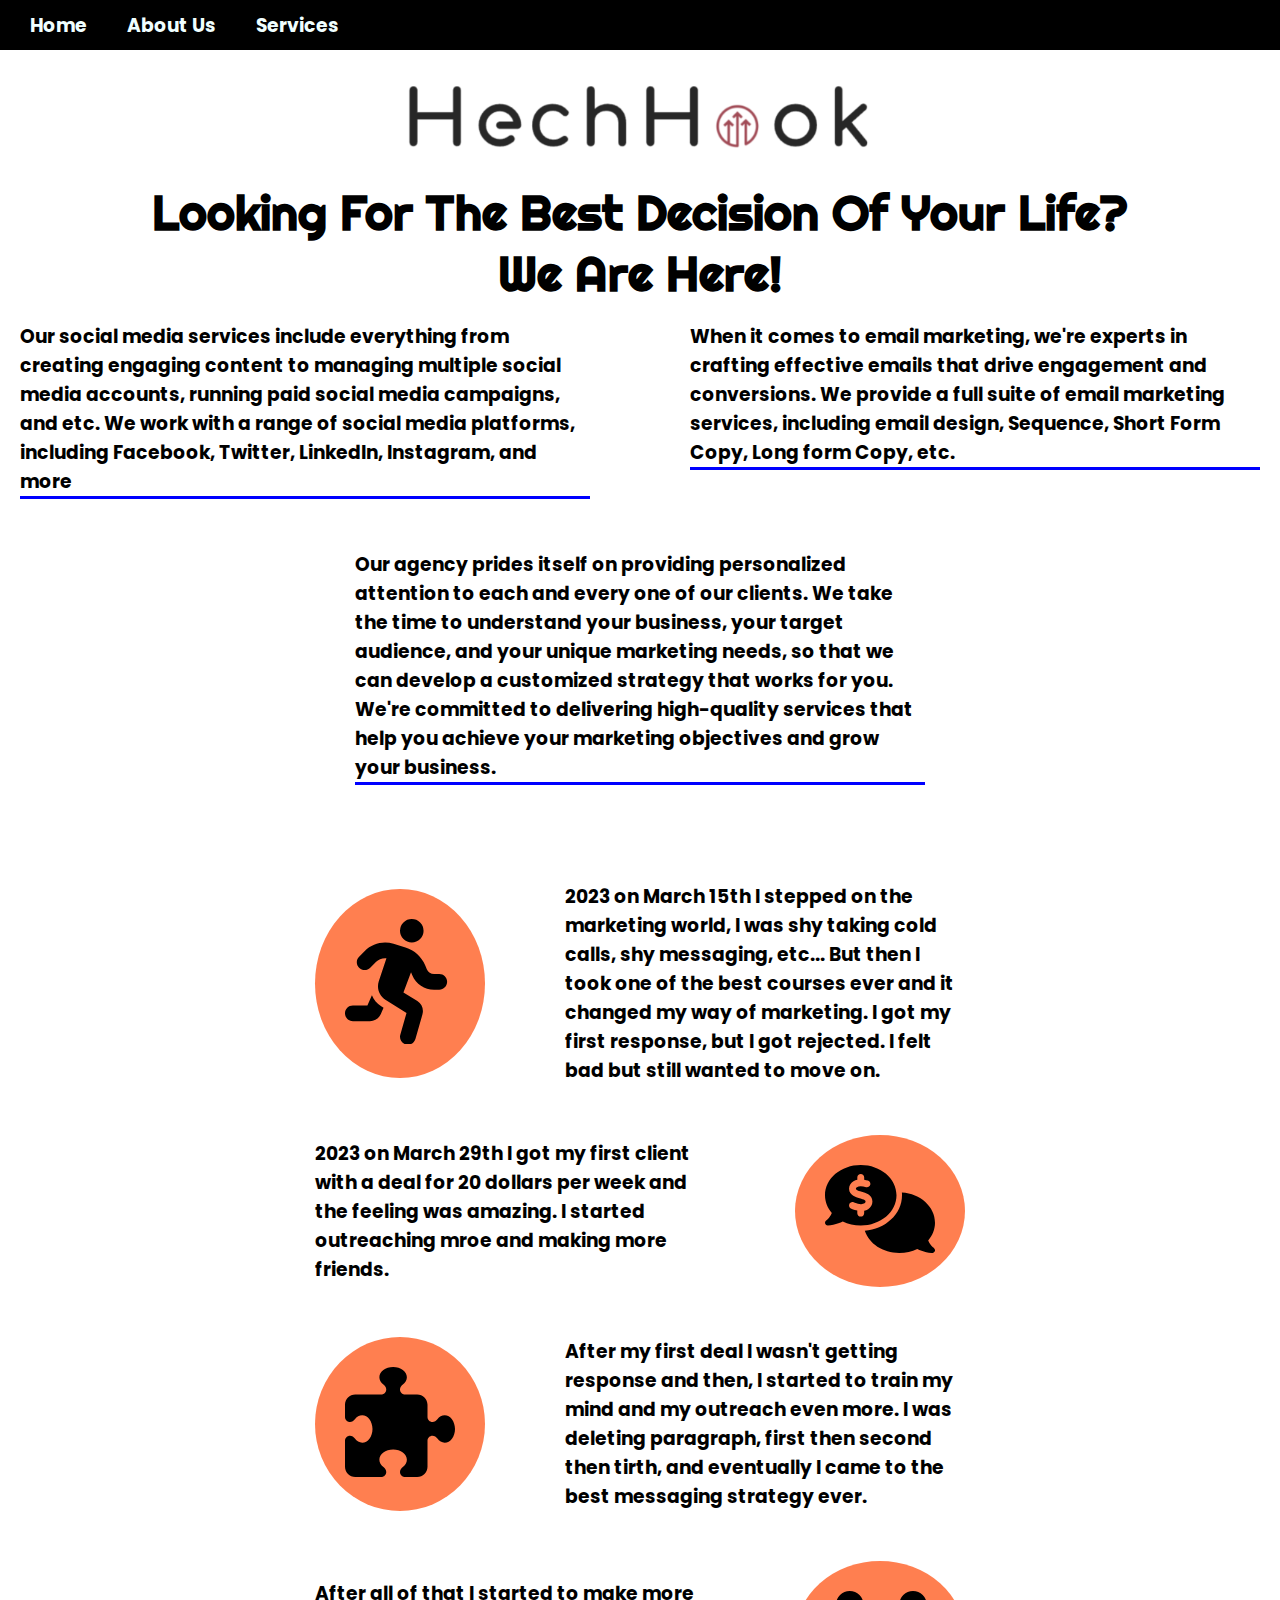
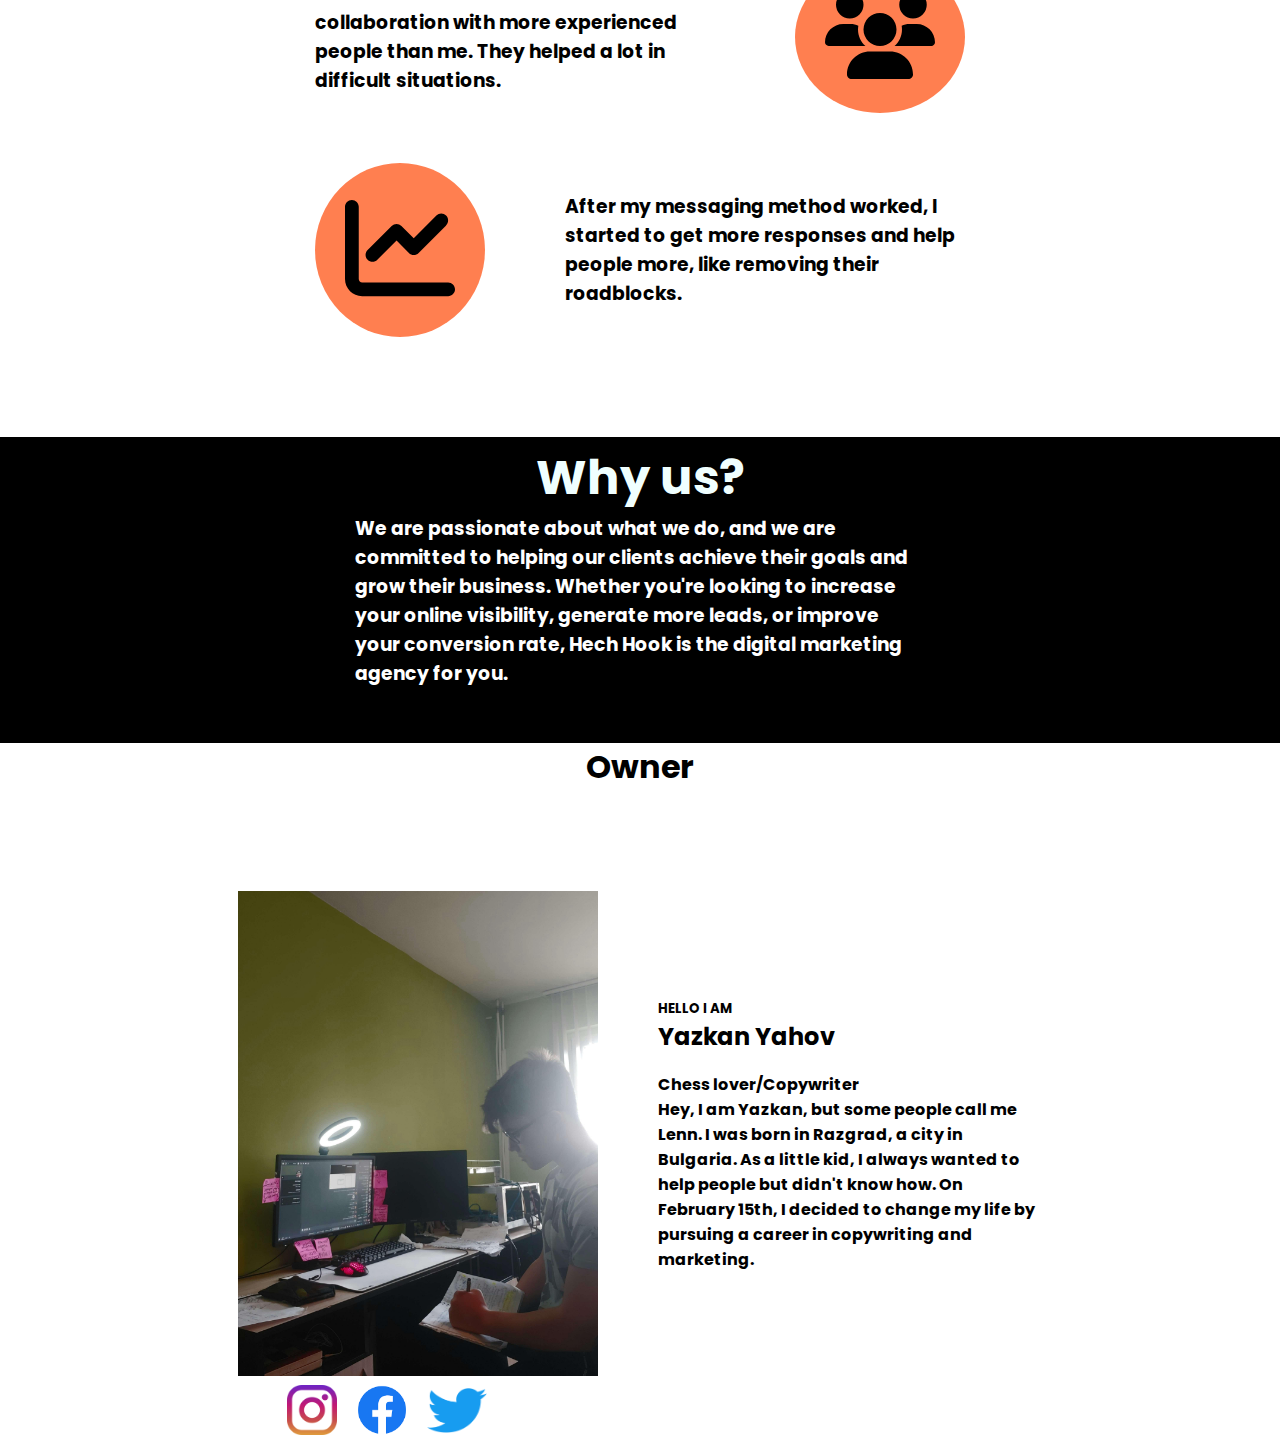
==== index.html @ 3c3c9016 "Fix directories" ====
<!DOCTYPE html>
<html>

<head>
    <link
        href="https://fonts.googleapis.com/css2?family=Lobster&family=Oswald:wght@300&family=Poppins:wght@700&family=Sedgwick+Ave+Display&display=swap"
        rel="stylesheet">
    <link
        href="https://fonts.googleapis.com/css2?family=Lobster&family=Oswald:wght@300&family=Poppins:wght@700&family=Righteous&family=Sedgwick+Ave+Display&display=swap"
        rel="stylesheet">
    <link href="https://fonts.googleapis.com/css2?family=Oswald:wght@300&family=Poppins:wght@400;600;700&display=swap"
        rel="stylesheet">
    <link rel="stylesheet" href="asstesland/styles.css">
    <link rel="stylesheet" href="asstesland/fonts.css">
    <title>Home</title>
</head>

<body>
    <div class="displayer">
        <div class="home">
            <a href="index.html" class="button">
                <h3 class="tops, headers, font1"><span class="underline-hover">Home</span></h3>
            </a>
        </div>
        <div class="aboutus">
            <a href="aboutus.html" class="button">
                <h3 class="tops, headers, font1"><span class="underline-hover">About Us</span></h3>
            </a>
        </div>
        <div class="service">
            <a href="services.html" class="button">
                <h3 class="tops, headers, font1"><span class="underline-hover">Services</span></h3>
            </a>
        </div>
    </div>
    <div class="header">
                <img src="BisPhotos/HeaderBisRenewed3.png" width="500" class="celebration-image">
    </div>
    <div class="titles">
        <h1 class="bigfont, font5">Looking For The Best Decision Of Your Life?</h1>
        <h1 class="bigfont, font5">We Are Here!</h1>
    </div>
    <div class="centering">
        <br>
    </div>
    <div class="centeringonTwo">
        <div class="centering">
            <br>
            <div class="border color-changing-text">
                <h3 class="format">Our social media services include everything from
                    creating engaging content to
                    managing
                    multiple social media accounts, running paid social media campaigns, and etc. We work with a
                    range
                    of
                    social
                    media platforms, including Facebook, Twitter, LinkedIn, Instagram, and more</h3>
            </div>
        </div>
        <div class="centering">
            <br>
            <div class="border color-changing-text">
                <h3 class="format">When it comes to email marketing, we're experts in
                    crafting effective emails that
                    drive
                    engagement and conversions. We provide a full suite of email marketing services, including email
                    design,
                    Sequence, Short Form Copy, Long form Copy, etc.</h3>
            </div>
        </div>
    </div>
    <br>
    <br>
    <br>
    <div class="centering">
        <br>

        <div class="border">
            <h3 class="format color-changing-text">
                Our agency prides itself on providing personalized attention to each
                and every one of our clients.
                We
                take the time to understand your business, your target audience, and your unique marketing needs, so
                that we can develop a customized strategy that works for you. We're committed to delivering
                high-quality
                services that help you achieve your marketing objectives and grow your business.
            </h3>
        </div>
    </div>
    <div class="position">
        <div class="feature">
            <div class="feature__image">
                <svg xmlns="http://www.w3.org/2000/svg" viewBox="0 0 448 512"
                    width="110"><!--! Font Awesome Pro 6.4.0 by @fontawesome - https://fontawesome.com/ License - https://fontawesome.com/license (Commercial License) Copyright 2023 Fonticons, Inc. -->
                    <path
                        d="M320 48a48 48 0 1 0 -96 0 48 48 0 1 0 96 0zM125.7 175.5c9.9-9.9 23.4-15.5 37.5-15.5c1.9 0 3.8 .1 5.6 .3L137.6 254c-9.3 28 1.7 58.8 26.8 74.5l86.2 53.9-25.4 88.8c-4.9 17 5 34.7 22 39.6s34.7-5 39.6-22l28.7-100.4c5.9-20.6-2.6-42.6-20.7-53.9L238 299l30.9-82.4 5.1 12.3C289 264.7 323.9 288 362.7 288H384c17.7 0 32-14.3 32-32s-14.3-32-32-32H362.7c-12.9 0-24.6-7.8-29.5-19.7l-6.3-15c-14.6-35.1-44.1-61.9-80.5-73.1l-48.7-15c-11.1-3.4-22.7-5.2-34.4-5.2c-31 0-60.8 12.3-82.7 34.3L57.4 153.4c-12.5 12.5-12.5 32.8 0 45.3s32.8 12.5 45.3 0l23.1-23.1zM91.2 352H32c-17.7 0-32 14.3-32 32s14.3 32 32 32h69.6c19 0 36.2-11.2 43.9-28.5L157 361.6l-9.5-6c-17.5-10.9-30.5-26.8-37.9-44.9L91.2 352z" />
                </svg>
            </div>
            <div class="feature__text">
                <h3>2023 on March 15th I stepped on the marketing world, I was shy taking cold calls, shy messaging,
                    etc... But then I took one of the best courses ever and it changed my way of marketing. I got my
                    first response, but I got rejected. I felt bad but still wanted to move on.
                </h3>
            </div>
        </div>
        <div class="feature feature-alt">
            <div class="feature__image">
                <svg xmlns="http://www.w3.org/2000/svg" viewBox="0 0 640 512"
                    width="110"><!--! Font Awesome Pro 6.4.0 by @fontawesome - https://fontawesome.com/ License - https://fontawesome.com/license (Commercial License) Copyright 2023 Fonticons, Inc. -->
                    <path
                        d="M416 176c0 97.2-93.1 176-208 176c-38.2 0-73.9-8.7-104.7-23.9c-7.5 4-16 7.9-25.2 11.4C59.8 346.4 37.8 352 16 352c-6.9 0-13.1-4.5-15.2-11.1s.2-13.8 5.8-17.9l0 0 0 0 .2-.2c.2-.2 .6-.4 1.1-.8c1-.8 2.5-2 4.3-3.7c3.6-3.3 8.5-8.1 13.3-14.3c5.5-7 10.7-15.4 14.2-24.7C14.7 250.3 0 214.6 0 176C0 78.8 93.1 0 208 0S416 78.8 416 176zM231.5 383C348.9 372.9 448 288.3 448 176c0-5.2-.2-10.4-.6-15.5C555.1 167.1 640 243.2 640 336c0 38.6-14.7 74.3-39.6 103.4c3.5 9.4 8.7 17.7 14.2 24.7c4.8 6.2 9.7 11 13.3 14.3c1.8 1.6 3.3 2.9 4.3 3.7c.5 .4 .9 .7 1.1 .8l.2 .2 0 0 0 0c5.6 4.1 7.9 11.3 5.8 17.9c-2.1 6.6-8.3 11.1-15.2 11.1c-21.8 0-43.8-5.6-62.1-12.5c-9.2-3.5-17.8-7.4-25.2-11.4C505.9 503.3 470.2 512 432 512c-95.6 0-176.2-54.6-200.5-129zM228 72c0-11-9-20-20-20s-20 9-20 20V86c-7.6 1.7-15.2 4.4-22.2 8.5c-13.9 8.3-25.9 22.8-25.8 43.9c.1 20.3 12 33.1 24.7 40.7c11 6.6 24.7 10.8 35.6 14l1.7 .5c12.6 3.8 21.8 6.8 28 10.7c5.1 3.2 5.8 5.4 5.9 8.2c.1 5-1.8 8-5.9 10.5c-5 3.1-12.9 5-21.4 4.7c-11.1-.4-21.5-3.9-35.1-8.5c-2.3-.8-4.7-1.6-7.2-2.4c-10.5-3.5-21.8 2.2-25.3 12.6s2.2 21.8 12.6 25.3c1.9 .6 4 1.3 6.1 2.1l0 0 0 0c8.3 2.9 17.9 6.2 28.2 8.4V280c0 11 9 20 20 20s20-9 20-20V266.2c8-1.7 16-4.5 23.2-9c14.3-8.9 25.1-24.1 24.8-45c-.3-20.3-11.7-33.4-24.6-41.6c-11.5-7.2-25.9-11.6-37.1-15l-.7-.2c-12.8-3.9-21.9-6.7-28.3-10.5c-5.2-3.1-5.3-4.9-5.3-6.7c0-3.7 1.4-6.5 6.2-9.3c5.4-3.2 13.6-5.1 21.5-5c9.6 .1 20.2 2.2 31.2 5.2c10.7 2.8 21.6-3.5 24.5-14.2s-3.5-21.6-14.2-24.5c-6.5-1.7-13.7-3.4-21.1-4.7V72z" />
                </svg>
            </div>
            <div class="feature__text">
                <h3>2023 on March 29th I got my first client with a deal for 20 dollars per week and the feeling was
                    amazing. I started outreaching mroe and making more friends.
                </h3>
            </div>
        </div>
        <div class="feature feature-alt">
            <div class="feature__text">
                <h3>After my first deal I wasn't getting response and then, I started to train my mind and my outreach
                    even more. I was deleting paragraph, first then second then tirth, and eventually I came to the best
                    messaging strategy ever.</h3>
            </div>
            <div class="feature__image">
                <svg xmlns="http://www.w3.org/2000/svg" viewBox="0 0 512 512"
                    width="110"><!--! Font Awesome Pro 6.4.0 by @fontawesome - https://fontawesome.com/ License - https://fontawesome.com/license (Commercial License) Copyright 2023 Fonticons, Inc. -->
                    <path
                        d="M192 104.8c0-9.2-5.8-17.3-13.2-22.8C167.2 73.3 160 61.3 160 48c0-26.5 28.7-48 64-48s64 21.5 64 48c0 13.3-7.2 25.3-18.8 34c-7.4 5.5-13.2 13.6-13.2 22.8v0c0 12.8 10.4 23.2 23.2 23.2H336c26.5 0 48 21.5 48 48v56.8c0 12.8 10.4 23.2 23.2 23.2v0c9.2 0 17.3-5.8 22.8-13.2c8.7-11.6 20.7-18.8 34-18.8c26.5 0 48 28.7 48 64s-21.5 64-48 64c-13.3 0-25.3-7.2-34-18.8c-5.5-7.4-13.6-13.2-22.8-13.2v0c-12.8 0-23.2 10.4-23.2 23.2V464c0 26.5-21.5 48-48 48H279.2c-12.8 0-23.2-10.4-23.2-23.2v0c0-9.2 5.8-17.3 13.2-22.8c11.6-8.7 18.8-20.7 18.8-34c0-26.5-28.7-48-64-48s-64 21.5-64 48c0 13.3 7.2 25.3 18.8 34c7.4 5.5 13.2 13.6 13.2 22.8v0c0 12.8-10.4 23.2-23.2 23.2H48c-26.5 0-48-21.5-48-48V343.2C0 330.4 10.4 320 23.2 320v0c9.2 0 17.3 5.8 22.8 13.2C54.7 344.8 66.7 352 80 352c26.5 0 48-28.7 48-64s-21.5-64-48-64c-13.3 0-25.3 7.2-34 18.8C40.5 250.2 32.4 256 23.2 256v0C10.4 256 0 245.6 0 232.8V176c0-26.5 21.5-48 48-48H168.8c12.8 0 23.2-10.4 23.2-23.2v0z" />
                </svg>
            </div>
        </div>
        <div class="feature feature-alt">
            <div class="feature__image">
                <svg xmlns="http://www.w3.org/2000/svg" viewBox="0 0 640 512"
                    width="110"><!--! Font Awesome Pro 6.4.0 by @fontawesome - https://fontawesome.com/ License - https://fontawesome.com/license (Commercial License) Copyright 2023 Fonticons, Inc. -->
                    <path
                        d="M144 0a80 80 0 1 1 0 160A80 80 0 1 1 144 0zM512 0a80 80 0 1 1 0 160A80 80 0 1 1 512 0zM0 298.7C0 239.8 47.8 192 106.7 192h42.7c15.9 0 31 3.5 44.6 9.7c-1.3 7.2-1.9 14.7-1.9 22.3c0 38.2 16.8 72.5 43.3 96c-.2 0-.4 0-.7 0H21.3C9.6 320 0 310.4 0 298.7zM405.3 320c-.2 0-.4 0-.7 0c26.6-23.5 43.3-57.8 43.3-96c0-7.6-.7-15-1.9-22.3c13.6-6.3 28.7-9.7 44.6-9.7h42.7C592.2 192 640 239.8 640 298.7c0 11.8-9.6 21.3-21.3 21.3H405.3zM224 224a96 96 0 1 1 192 0 96 96 0 1 1 -192 0zM128 485.3C128 411.7 187.7 352 261.3 352H378.7C452.3 352 512 411.7 512 485.3c0 14.7-11.9 26.7-26.7 26.7H154.7c-14.7 0-26.7-11.9-26.7-26.7z" />
                </svg>
            </div>
            <div class="feature__text">
                <h3>
                    After all of that I started to make more collaboration with more experienced people than me. They
                    helped a lot in difficult situations.</h3>
            </div>
        </div>
        <div class="feature feature-alt">
            <div class="feature__text">
                <h3>After my messaging method worked, I started to get more responses and help people more, like
                    removing their roadblocks.</h3>
            </div>
            <div class="feature__image">
                <svg xmlns="http://www.w3.org/2000/svg" viewBox="0 0 512 512"
                    width="110"><!--! Font Awesome Pro 6.4.0 by @fontawesome - https://fontawesome.com/ License - https://fontawesome.com/license (Commercial License) Copyright 2023 Fonticons, Inc. -->
                    <path
                        d="M64 64c0-17.7-14.3-32-32-32S0 46.3 0 64V400c0 44.2 35.8 80 80 80H480c17.7 0 32-14.3 32-32s-14.3-32-32-32H80c-8.8 0-16-7.2-16-16V64zm406.6 86.6c12.5-12.5 12.5-32.8 0-45.3s-32.8-12.5-45.3 0L320 210.7l-57.4-57.4c-12.5-12.5-32.8-12.5-45.3 0l-112 112c-12.5 12.5-12.5 32.8 0 45.3s32.8 12.5 45.3 0L240 221.3l57.4 57.4c12.5 12.5 32.8 12.5 45.3 0l128-128z" />
                </svg>
            </div>
        </div>
    </div>
    <div class="finishing">
    </div>
    <div class="background">
        <div class="titles">
            <h1 class="font3">Why us?</h1>
        </div>
        <div class="centering">
            <div class="border">
                <h3 class="format, colorwhite">We are passionate about what we do, and we are committed to helping our
                    clients achieve their goals and grow their business. Whether you're looking to increase your online
                    visibility, generate more leads, or improve your conversion rate, Hech Hook is the digital marketing
                    agency for you.
                </h3>
            </div>
        </div>
        <div class="finishing">
        </div>
    </div>
    <div class="centering">
        <h1>Owner</h1>
    </div>
    <div class="position">
        <div class="position2">
            <div class="photo">
                <img src="BisPhotos/ownerPic.jpg" width="100%">
            </div>
            <div class="introduction">

                <h5>HELLO I AM</h5>

                <h2 class="font4">Yazkan Yahov</h2>
                <br>
                <h4>Chess lover/Copywriter</h4>
                <h4>Hey, I am Yazkan, but some people call me Lenn. I was born in Razgrad, a city in Bulgaria. As a
                    little kid, I always wanted to help people but didn't know how. On February 15th, I decided to
                    change my life by pursuing a career in copywriting and marketing.
                </h4>
            </div>
        </div>
    </div>
     <div class="wider">
        <a href="https://www.instagram.com/lennoes___/" target="_blank"><img src="BisPhotos/instagram.png" width="50px"
                height="50px" class=" paddinglevel1"></a>

        <a href="https://facebook.com/profile.php?id=100091442967281" target="_blank"> <img src="BisPhotos/facebook.png"
                width="90px" height="56px" class="paddinglevel2"></a>

        <a href=" https://twitter.com/LennoesFraug" target="_blank"> <img src="BisPhotos/twitter.png" width="60px"
                height="45px" class="paddinglevel3"></a>
     </div>
    
</body>

</html>
---- asstesland/styles.css ----
html,
body {
    margin: 0;
    padding: 0;
}

.homebod {
  background-image: url('../BisPhotos/backgroundhomerenewed.png');
  background-repeat: no-repeat;
  background-position: center top;
  background-attachment: fixed;
  background-size: cover;
}
.about-usbod {

  background-image: url('../BisPhotos/backgroundaboutusrenewed3.png');
  background-repeat: no-repeat;
  background-position: center top;
  background-attachment: fixed;
  background-size: cover;
}

.servicesbod {
  background-image: url('../BisPhotos/backgroundservicesrenewed2.png');
  background-repeat: no-repeat;
  background-position: center top;
  background-attachment: fixed;
  background-size: cover;
}

@media (max-width: 767px) { /* adjust the background size when the viewport width is 767px or less */
  body {
    background-size: contain; /* change the size of the background image to contain the element */
  }
}
.headers {
    color: azure;
    margin: 0;
    padding: 3px;
}
.marginAU {
  margin-left: 10px;
}
.displayer {
    padding: 0px 0px 0px 30px;
    height: 50px;
    display: flex;  
    gap:40px;
    background-color: black;
    display: flex;
    align-items: center;
}
.button {
    text-decoration: none;
}
.header {
    display: flex;
    justify-content: center;
}
.format {
    color : black;
    margin: 0;
    font-family: 'Oswald', sans-serif;
    font-family: 'Poppins', sans-serif;
}
.bigfont {
    font-size:5rem;
}
.bigfontAU {
  font-size: 3rem;
  border-bottom: 8px solid black;
}
.titles {
   text-align: center;
}
.border {
    width: 570px;
    max-height: fit-content;
}
.centering {
    display: flex;
    justify-content: center;
}
.finishing {
    padding: 0 0 50px 0;
    border-bottom: 5px solid black;
}
.background {
    background:  black;    
}
.colorwhite {
    color: white;
}
.photo {
    width: 360px;
}
.position {
    display: flex;
    align-items: center;
    justify-content: center;
    flex-wrap: wrap;
    position: relative;
    margin-top: 100px;
    flex-direction: column;
}
.feature { 
  display: flex;
  align-items: center;
  gap: 80px;
  margin-bottom: 50px;
}
.feature.feature-alt {
  flex-direction: row-reverse;
}
.feature__text {
  width: 400px;
}
.feature__image {
  padding: 30px;
  background:coral;
  border-radius:50%;
}
.position2 {
  align-items: center;
  display: flex;
  justify-content: center;
  gap:60px;
  flex-wrap: wrap;
}    
.first {
  position: absolute;
  top:100px ;
  left: 350px;
}
.parent {
  position: relative;
}
.second {
  text-align: right;
  margin-left: 20px;
}
  .first {
    margin-right: 0;
    text-align: center;
  }
  .centered-elements {
    margin-top: 10px;
    margin-bottom: 10px;
  }
  .second {
    margin-left: 0;
    text-align: center;
  }
.introduction {
    width: 30%;
}
.underline-hover:hover::after {
    content: "";
    position: absolute;
    left: 0px;
    bottom: -1px;
    width: 100%;
    height: 2px;
    background-color: azure;
    animation: underline-anim 0.5s ease-in-out forwards;
}
.underline-hover {
    text-decoration: none;
  position: relative;
}
@keyframes underline-anim {
    from {
      width: 0%;
    }
    to {
      width: 100%;
    }
  }
  .centeringonTwo {
    display: flex;
    justify-content: center;
    flex-wrap: wrap;
    gap:100px
  }
  .marginfortextS {
    margin-left: 1%;
  }
  .border-for-text {
    border-bottom: 3px solid black;
  }
  .border-for-textAU {
    width: 700px;
    height: 150px;
    margin-left: 1%;
  }
  .border-for-textAU2 {
    width: 700px;
    height: 120px;
    margin-right: 1%;
  }
  .marginAU-image {
    margin-left: 100px;
  }
  .display-flex {
    display: flex;
  }
  .display-flexclear {
    display: flex;
    gap: 20px;
  }
  .justify-right {
    display: flex;
    justify-content: right;
    gap: 900px;
  }
  .justify-right-S {
    display: flex;
    justify-content: right;
  }
  
   .justify-right-S2 {
    display: flex;
    justify-content: right;
    margin-right: 160px;
   }
   .justify-right-S3 {
    display: flex;
    justify-content: right;
    gap: 20px;
  }
  .color-changing-text {
    position: relative;
    text-decoration: none;
    color: black;
  }
  .color-changing-text::before {
    content: "";
    position: absolute;
    bottom: -3px;
    left: 0;
    width: 100%;
    height: 3px;
    background-color: blue;
    animation: color-cycle 5s ease-in-out infinite;
    z-index: -1;
  }
  .color-changing-text::after {
    content: "";
    position: absolute;
    bottom: -3px;
    left: 0;
    width: 100%;
    height: 3px;
    background-color: blue;
    opacity: 0;
    transition: opacity 0.3s ease-in-out;
    z-index: -1;
  }

  .border-text-S {
        width: 600px;
        margin-left: 1%;

  }
  .border-text-S2 {
    width: 600px;
    margin-right: 1%;
}
.border-text-S3 {
  width: 600px;
  margin-left: 1%;

}
  @keyframes color-cycle {
    0% {
      background-color: red;
    }
    20% {
      background-color: orangered;
    }
    40% {
      background-color: yellow;
    }
    60% {
      background-color: #76FF7A;
    }
    80% {
      background-color: blue;
    }
    100% {
      background-color: red;
    }
  }
 .gap {
  gap:30px
 }
.living {
  display: flex;  
  width: 14%;
}
.wider {
  display: flex;
  justify-content: center;
  width: 60.5%;
}
.paddinglevel1 {
  padding: 5px 0 0 0;
}
.paddinglevel2 {
  padding: 2px 0 0 0;
}
.paddinglevel3 {
  padding: 8px 0 0 0;
}
.animated-border {
  border: 2px solid red; /* default border color */
  animation: border-color 5s infinite;
}
@keyframes border-color {
  0% {
    border-color: #00FFFF;
  }
  25% {
    border-color: #00FFFF; /* change border color to red at 50% of the animation */
  }
  50% {
    border-color: #7FFFD4;
  }
  75% {
    border-color: #20B2AA;
  }
  100% {
    border-color: #00FFFF;
  }
}
---- asstesland/fonts.css ----
h1,

h4,
h3,
h5 {
    margin: 0;
    font-family: 'Oswald', sans-serif;
    font-family: 'Poppins', sans-serif;
}
.font1 {
    margin: 0;
    font-family: 'Oswald', sans-serif;
    font-family: 'Poppins', sans-serif;
    color: azure;
}
.font2 {
    font-family: 'Lobster', cursive;
    font-size: 4rem;
}

.font3 {
    margin: 0;
    font-family: 'Oswald', sans-serif;
    font-family: 'Poppins', sans-serif;
    color: azure;
    font-size: 3rem;
}

.font4 {
    margin: 0;
    font-family: 'Oswald', sans-serif;
    font-family: 'Poppins', sans-serif;
    color: black;
}
.font5 {

    
    font-family: 'Righteous', cursive;
   
    color: black;
    font-size: 3rem;
}
.text-align {

    text-align: center;
}
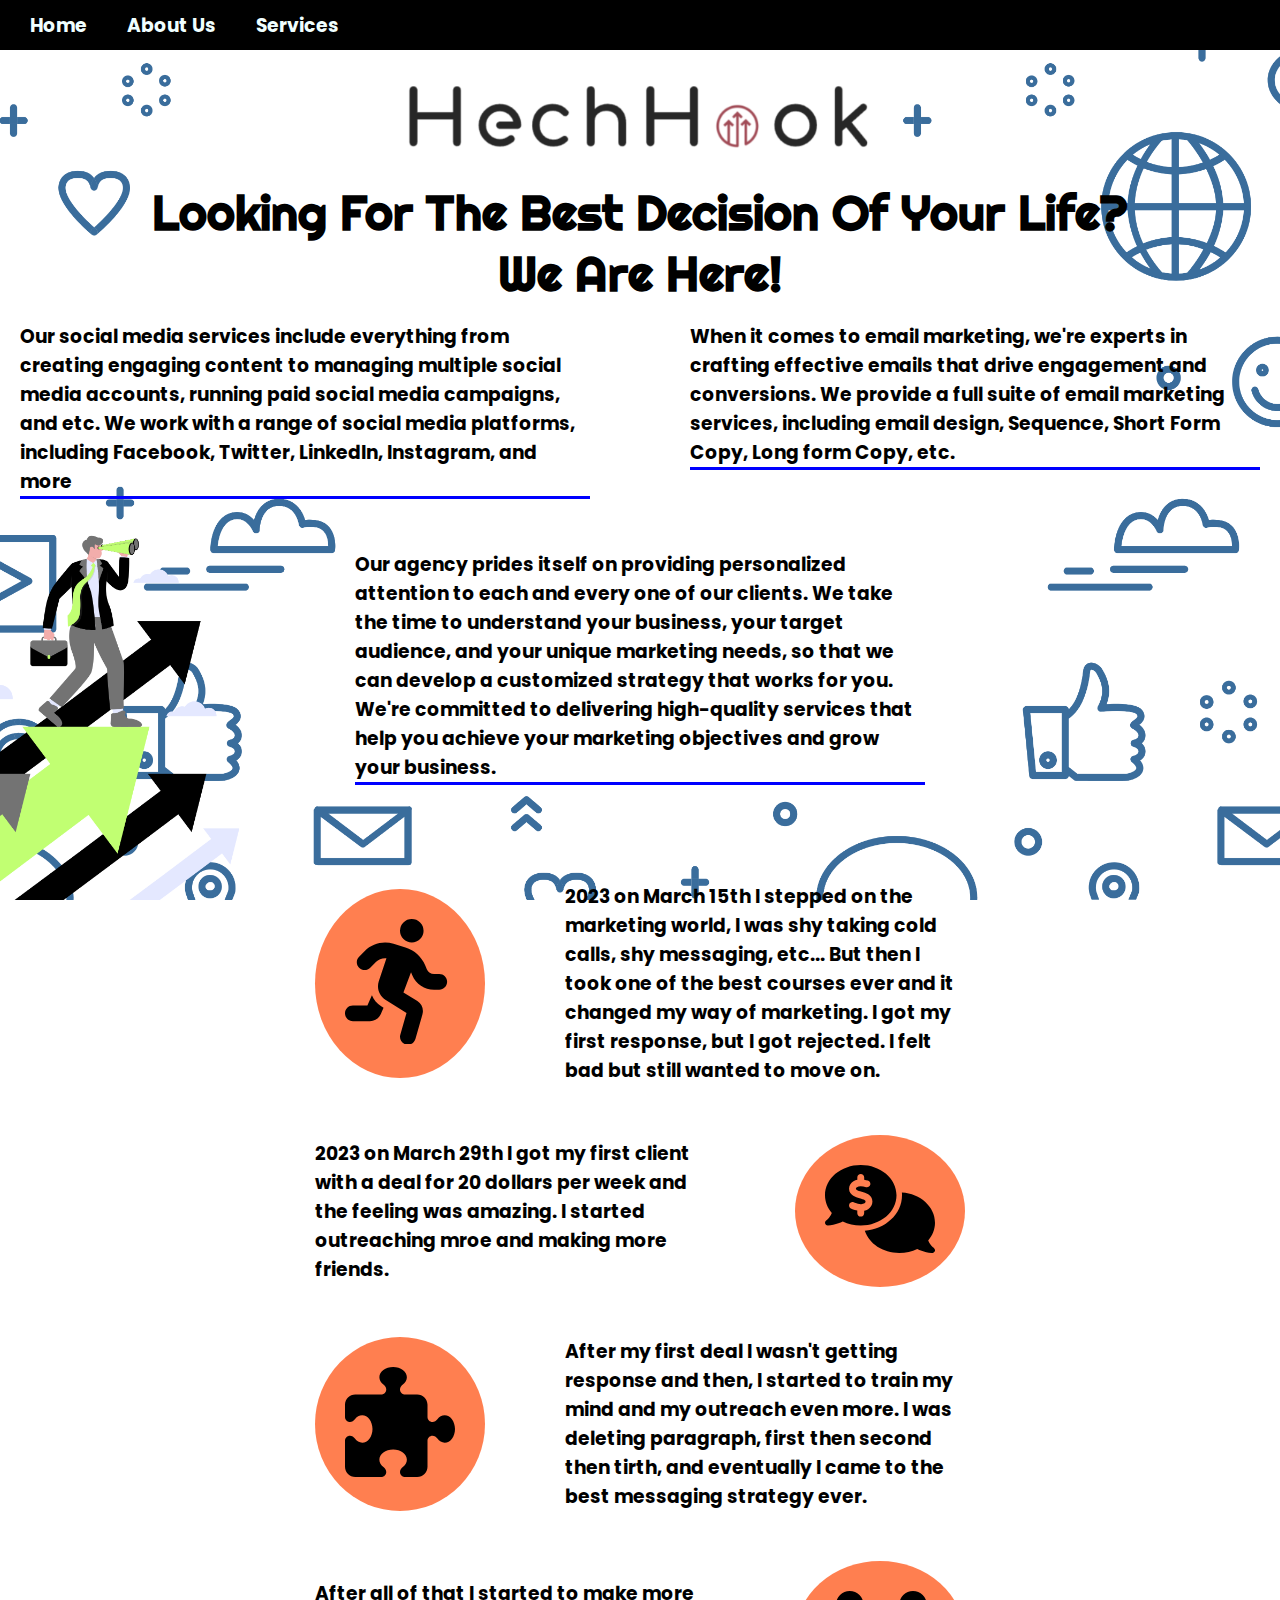
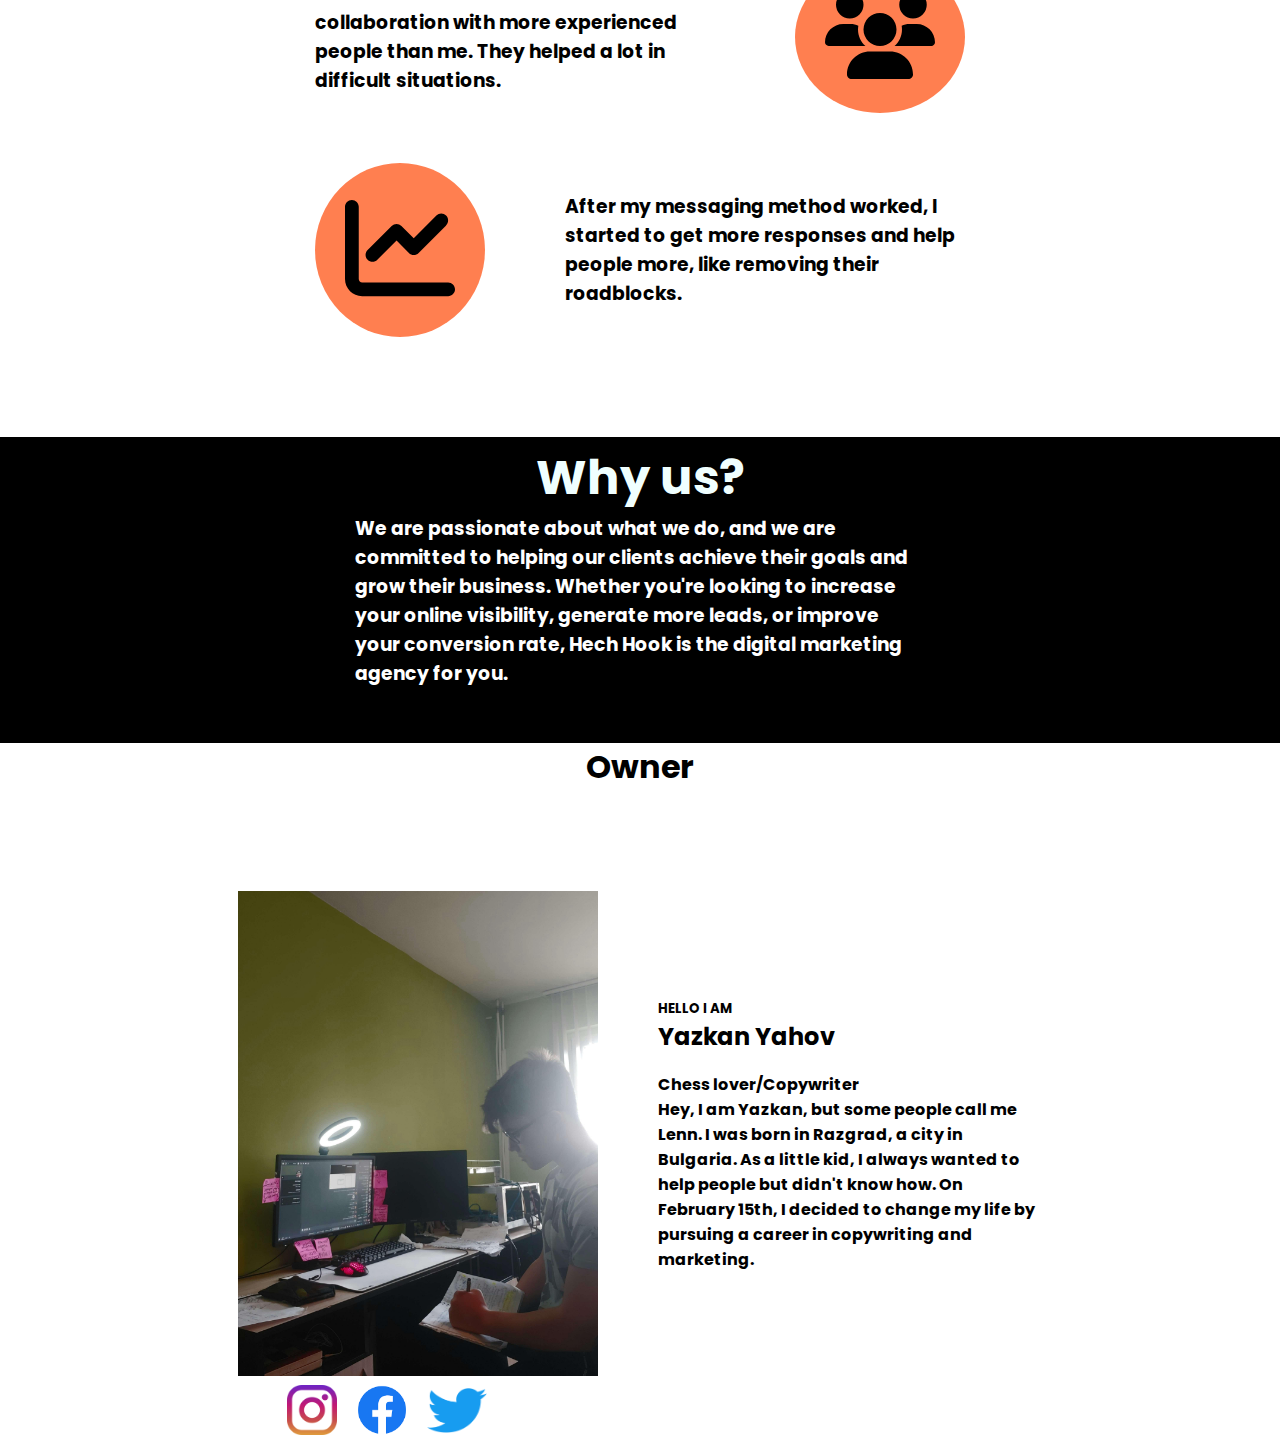
==== commit 498ef354: "Add latest files" ====
--- a/index.html
+++ b/index.html
@@ -15,7 +15,7 @@
     <title>Home</title>
 </head>
 
-<body>
+<body class = "homebod">
     <div class="displayer">
         <div class="home">
             <a href="index.html" class="button">
@@ -209,7 +209,7 @@
         <a href=" https://twitter.com/LennoesFraug" target="_blank"> <img src="BisPhotos/twitter.png" width="60px"
                 height="45px" class="paddinglevel3"></a>
      </div>
-    
+
 </body>
 
-</html>+</html>
--- a/asstesland/styles.css
+++ b/asstesland/styles.css
@@ -330,6 +330,6 @@
     border-color: #20B2AA;
   }
   100% {
-    border-color: #00FFFF;
+    border-color: #008B8B;
   }
 }